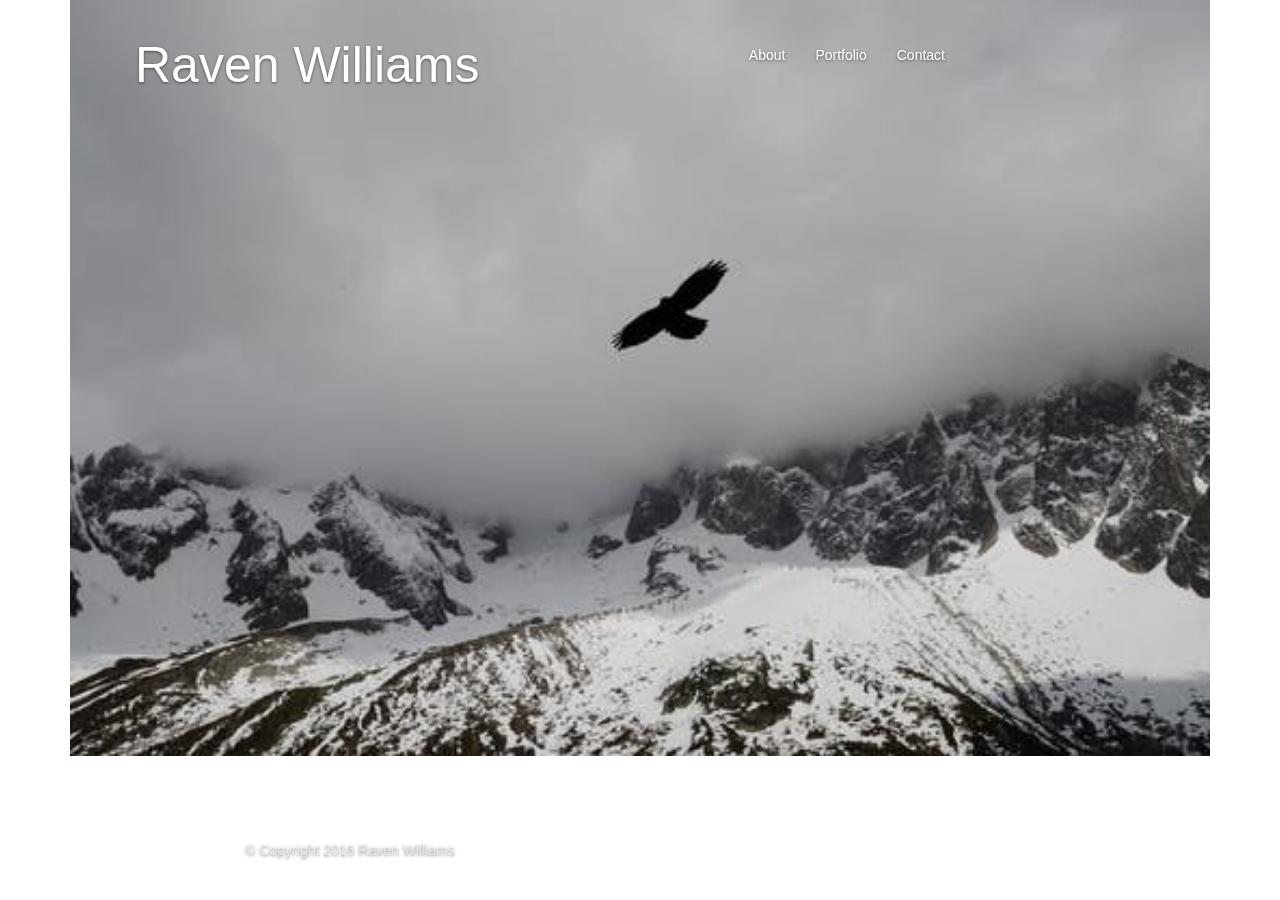
==== index.html @ fa4b3a50 "WIPv.1" ====
<!DOCTYPE html>
<html lang="en">
  <head>
    <meta charset="utf-8">
    <meta http-equiv="X-UA-Compatible" content="IE=edge">
    <meta name="viewport" content="width=device-width, initial-scale=1">
    <!-- The above 3 meta tags *must* come first in the head; any other head content must come *after* these tags -->
    <meta name="description" content="">
    <meta name="author" content="">
    <link rel="icon" href="../../favicon.ico">

    <title>Cover Template for Bootstrap</title>

    <link rel="stylesheet" href="https://maxcdn.bootstrapcdn.com/bootstrap/3.3.6/css/bootstrap.min.css">


    <!-- Bootstrap core CSS -->
    <link href="../../dist/css/bootstrap.min.css" rel="stylesheet">

    <!-- IE10 viewport hack for Surface/desktop Windows 8 bug -->
    <link href="../../assets/css/ie10-viewport-bug-workaround.css" rel="stylesheet">

    <!-- Custom styles for this template -->
    <link href="cover.css" rel="stylesheet">

    <!-- Just for debugging purposes. Don't actually copy these 2 lines! -->
    <!--[if lt IE 9]><script src="../../assets/js/ie8-responsive-file-warning.js"></script><![endif]-->
    <script src="../../assets/js/ie-emulation-modes-warning.js"></script>

    <!-- HTML5 shim and Respond.js for IE8 support of HTML5 elements and media queries -->
    <!--[if lt IE 9]>
      <script src="https://oss.maxcdn.com/html5shiv/3.7.3/html5shiv.min.js"></script>
      <script src="https://oss.maxcdn.com/respond/1.4.2/respond.min.js"></script>
    <![endif]-->
  </head>

  <body>

  <div class="container">
            <img src="assets/images/mountains_nature.jpg" alt="Placeholder" width = 100%>
          </div>

    <div class="site-wrapper">

      <div class="site-wrapper-inner">

        <div class="cover-container">

          <div class="masthead clearfix">
            <div class="inner">

         <div class="navbar-header">     
        <a class="navbar-brand" href="#">Raven Williams</a>
      </div>
      <div class="collapse navbar-collapse" id="bs-example-navbar-collapse-1">
        <ul class="nav navbar-nav navbar-right">
          <li><a href="#">About</a></li>
          <li><a href="#">Portfolio</a></li>
          <li><a href="#">Contact</a></li>
        </ul>
      </div>
    </div>
  </nav>
</div>
</div>
              <!--
              <nav>
              <h3 class="masthead-brand">Raven Williams</h3>
                div class="navbar-header">
                <ul class="nav masthead-nav">
                  <li class="active"><a href="#">About</a></li>
                  <li><a href="#">Portfolio</a></li>
                  <li><a href="#">Contact</a></li>
                </ul>
              </nav>
            </div>
          </div> -->

          <div class="mastfoot">
            <div class="inner">
              <p>© Copyright 2016 Raven Williams</p>
            </div>
          </div>

        </div>

      </div>

    </div>

    <!-- Bootstrap core JavaScript
    ================================================== -->
    <!-- Placed at the end of the document so the pages load faster -->
    <script src="https://ajax.googleapis.com/ajax/libs/jquery/1.12.4/jquery.min.js"></script>
    <script>window.jQuery || document.write('<script src="../../assets/js/vendor/jquery.min.js"><\/script>')</script>
    <script src="../../dist/js/bootstrap.min.js"></script>
    <!-- IE10 viewport hack for Surface/desktop Windows 8 bug -->
    <script src="../../assets/js/ie10-viewport-bug-workaround.js"></script>
  </body>
</html>
---- cover.css ----
/*
 * Globals
 */

/* Links */
a,
a:focus,
a:hover {
  color: #fff;
}

/* Custom default button */
.btn-default,
.btn-default:hover,
.btn-default:focus {
  color: #333;
  text-shadow: none; /* Prevent inheritance from `body` */
  background-color: #fff;
  border: 1px solid #fff;
}


/*
 * Base structure
 */

html,
body {

}
body {
  color: #fff;
  text-align: center;
  text-shadow: 0 1px 3px rgba(0,0,0,.5);
}

/* Extra markup and styles for table-esque vertical and horizontal centering */
.site-wrapper {
  display: table;
  width: 100%;
  height: 100%; /* For at least Firefox */
  min-height: 100%;
  -webkit-box-shadow: inset 0 0 100px rgba(0,0,0,.5);
          box-shadow: inset 0 0 100px rgba(0,0,0,.5);
}
.site-wrapper-inner {
  display: table-cell;
  vertical-align: top;
}
.cover-container {
  margin-right: auto;
  margin-left: auto;
}

/* Padding for spacing */
.inner {
  padding: 30px;
}


/*
 * Header
 */
.navbar-brand {
  margin-top: 10px;
  margin-bottom: 10px;
  margin-left: -200px;
  font-size: 50px;

}

.navnavbar-navnavbar-right {
  margin-right: -200px;

}

.masthead-nav > li {
  display: inline-block;
}
.masthead-nav > li + li {
  margin-left: 20px;
}
.masthead-nav > li > a {
  padding-right: 0;
  padding-left: 0;
  font-size: 16px;
  font-weight: bold;
  color: #fff; /* IE8 proofing */
  color: rgba(255,255,255,.75);
  border-bottom: 2px solid transparent;
}
.masthead-nav > li > a:hover,
.masthead-nav > li > a:focus {
  background-color: transparent;
  border-bottom-color: #a9a9a9;
  border-bottom-color: rgba(255,255,255,.25);
}
.masthead-nav > .active > a,
.masthead-nav > .active > a:hover,
.masthead-nav > .active > a:focus {
  color: #fff;
  border-bottom-color: #fff;
}

@media (min-width: 768px) {
  .masthead-brand {
    float: left;
  }
  .masthead-nav {
    float: right;
  }
}


/*
 * Cover
 */

.cover {
  padding: 0 20px;
}
.cover .btn-lg {
  padding: 10px 20px;
  font-weight: bold;
}


/*
 * Footer
 */

.mastfoot {
  color: #999; /* IE8 proofing */
  color: rgba(255,255,255,.5);

}


/*
 * Affix and center
 */

@media (min-width: 768px) {
  /* Pull out the header and footer */
  .masthead {
    position: fixed;
    top: 0;
  }
  .mastfoot {
    position: fixed;
    bottom: 0;
  }
  /* Start the vertical centering */
  .site-wrapper-inner {
    vertical-align: middle;
  }
  /* Handle the widths */
  .masthead,
  .mastfoot,
  .cover-container {
    width: 100%; /* Must be percentage or pixels for horizontal alignment */
  }
}

@media (min-width: 992px) {
  .masthead,
  .mastfoot,
  .cover-container {
    width: 700px;
  }
}
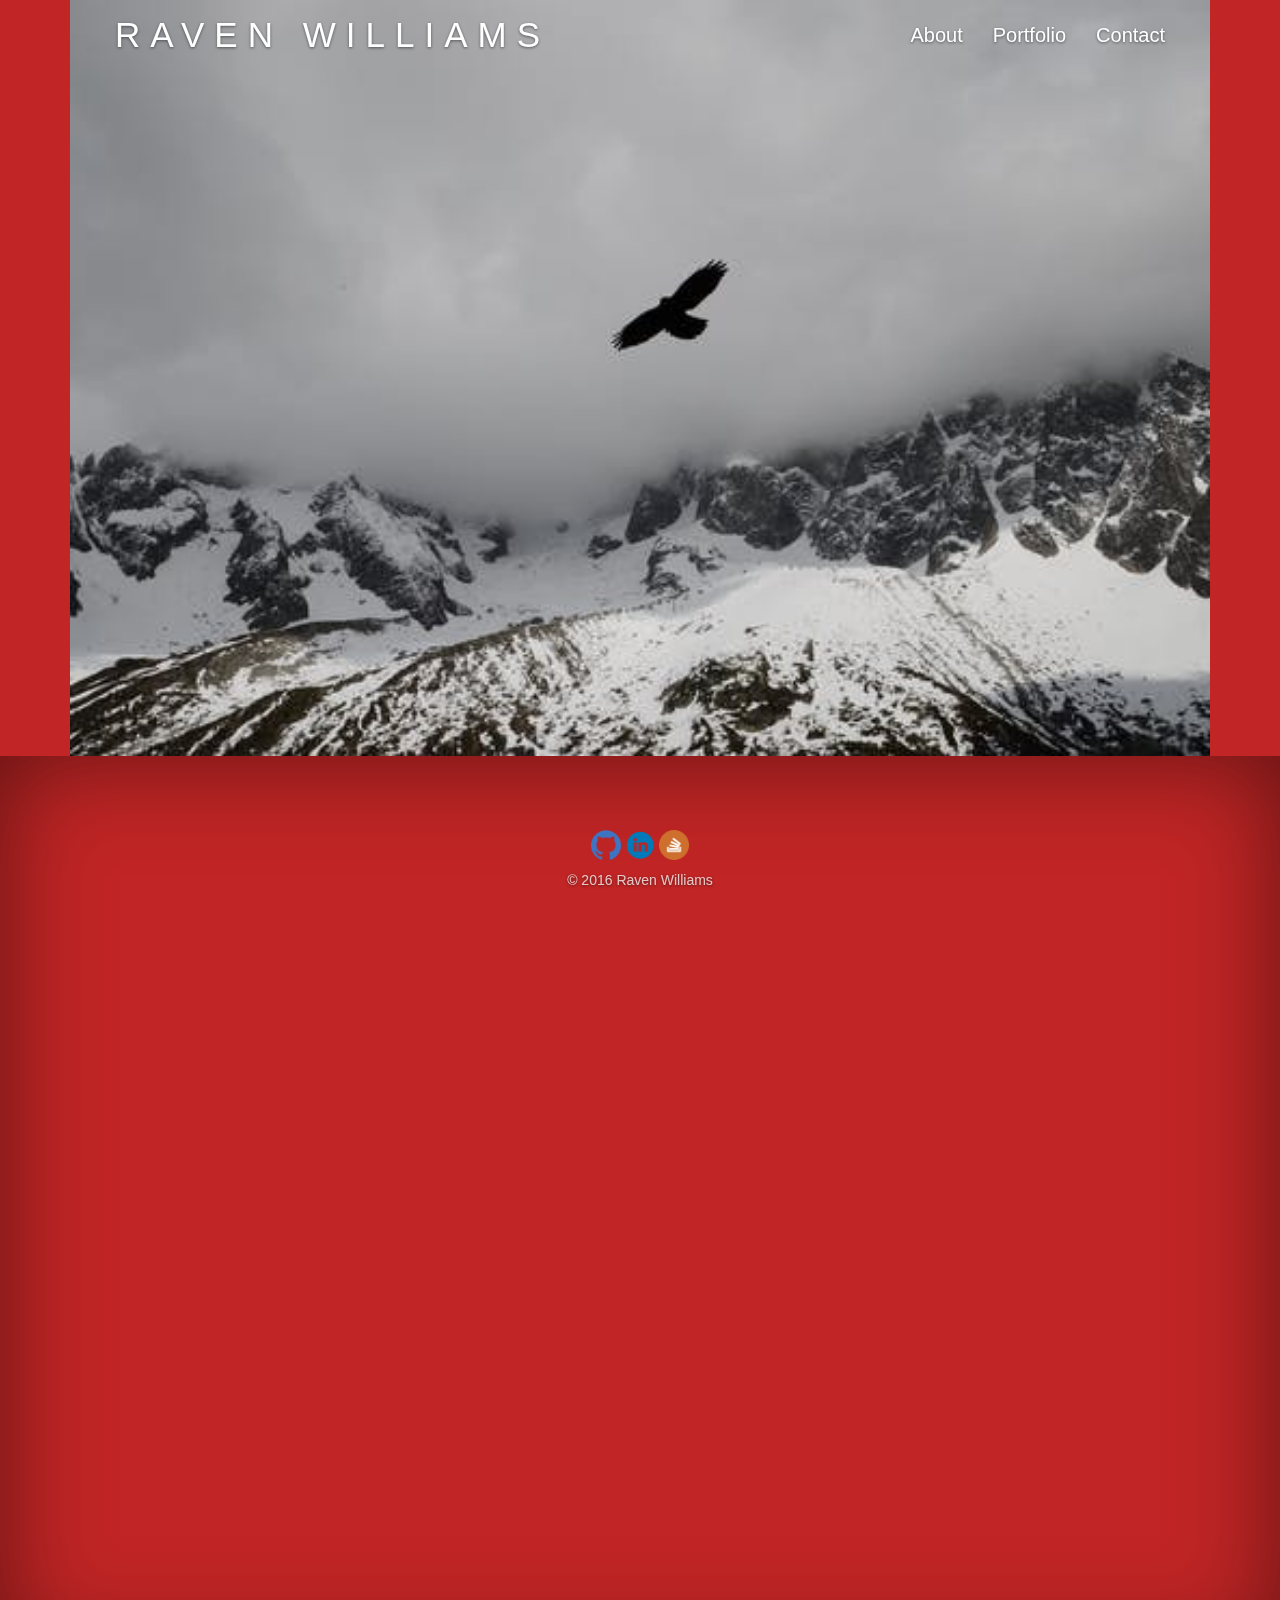
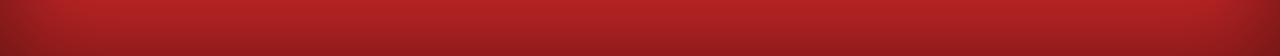
==== commit c7e5e3a0: "WIPv.3" ====
--- a/index.html
+++ b/index.html
@@ -9,7 +9,7 @@
     <meta name="author" content="">
     <link rel="icon" href="../../favicon.ico">
 
-    <title>Cover Template for Bootstrap</title>
+    <title>Bootstrap Portfolio</title>
 
     <link rel="stylesheet" href="https://maxcdn.bootstrapcdn.com/bootstrap/3.3.6/css/bootstrap.min.css">
 
@@ -49,7 +49,23 @@
           <div class="masthead clearfix">
             <div class="inner">
 
-         <div class="navbar-header">     
+            <div class="navbar-header">     
+        <a class="navbar-brand" href="index.html">RAVEN WILLIAMS</a>
+      </div>
+      <div class="collapse navbar-collapse" id="bs-example-navbar-collapse-1">
+        <ul class="nav navbar-nav navbar-right">
+          <li><a href="about.html">About</a></li>
+          <li><a href="portfolio.html">Portfolio</a></li>
+          <li><a href="contact.html">Contact</a></li>
+        </ul>
+      </div>
+    </div>
+  </nav>
+
+
+  <!-- <nav class="navbar navbar-default">
+    <div class="container">
+      <div class="navbar-header">
         <a class="navbar-brand" href="#">Raven Williams</a>
       </div>
       <div class="collapse navbar-collapse" id="bs-example-navbar-collapse-1">
@@ -60,9 +76,11 @@
         </ul>
       </div>
     </div>
-  </nav>
+  </nav>      
 </div>
-</div>
+</div>-->
+            
+
               <!--
               <nav>
               <h3 class="masthead-brand">Raven Williams</h3>
@@ -78,7 +96,13 @@
 
           <div class="mastfoot">
             <div class="inner">
-              <p>© Copyright 2016 Raven Williams</p>
+                  <a href = "https://github.com/rlawton512" target = "_blank"> <img src= "assets/images/Github.png" class="social" alt="GitHub" width=30px/> </a> 
+ 
+                  <a href = "https://www.linkedin.com/in/raven-williams-2712045/" target = "_blank"> <img src = "assets/images/linkedin_circle_color.png" class="social" alt="LinkedIn" width=30px/> </a> 
+
+                  <a href = "https://stackoverflow.com/users/7653252/raven?tab=profile" target = "_blank"> <img src = "assets/images/stackoverflow.png" class="social" alt="Stack Overflow" width=30px></a> 
+                </div>
+              <p>© 2016 Raven Williams</p>
             </div>
           </div>
 
--- a/cover.css
+++ b/cover.css
@@ -27,8 +27,11 @@
 
 html,
 body {
+  height: 100%;
+  background-color: #c12525;
 
 }
+
 body {
   color: #fff;
   text-align: center;
@@ -53,9 +56,11 @@
   margin-left: auto;
 }
 
+
+
 /* Padding for spacing */
 .inner {
-  padding: 30px;
+  padding: 10px;
 }
 
 
@@ -63,15 +68,17 @@
  * Header
  */
 .navbar-brand {
-  margin-top: 10px;
+  margin-top: 0px;
   margin-bottom: 10px;
   margin-left: -200px;
-  font-size: 50px;
+  font-size: 35px;
+  letter-spacing: 10px;
 
 }
 
-.navnavbar-navnavbar-right {
+#bs-example-navbar-collapse-1 {
   margin-right: -200px;
+  font-size: 20px;
 
 }
 
@@ -103,6 +110,10 @@
   border-bottom-color: #fff;
 }
 
+.page-header {
+  margin-bottom: 10px;
+}
+
 @media (min-width: 768px) {
   .masthead-brand {
     float: left;
@@ -112,7 +123,11 @@
   }
 }
 
-
+#details{
+  text-align: justify;
+  font-size: 15px;
+  padding-bottom:15px;
+}
 /*
  * Cover
  */
@@ -131,11 +146,11 @@
  */
 
 .mastfoot {
-  color: #999; /* IE8 proofing */
-  color: rgba(255,255,255,.5);
+
+  color: #fff; /* IE8 proofing */
+  color: rgba(255,255,255,.75);
 
 }
-
 
 /*
  * Affix and center
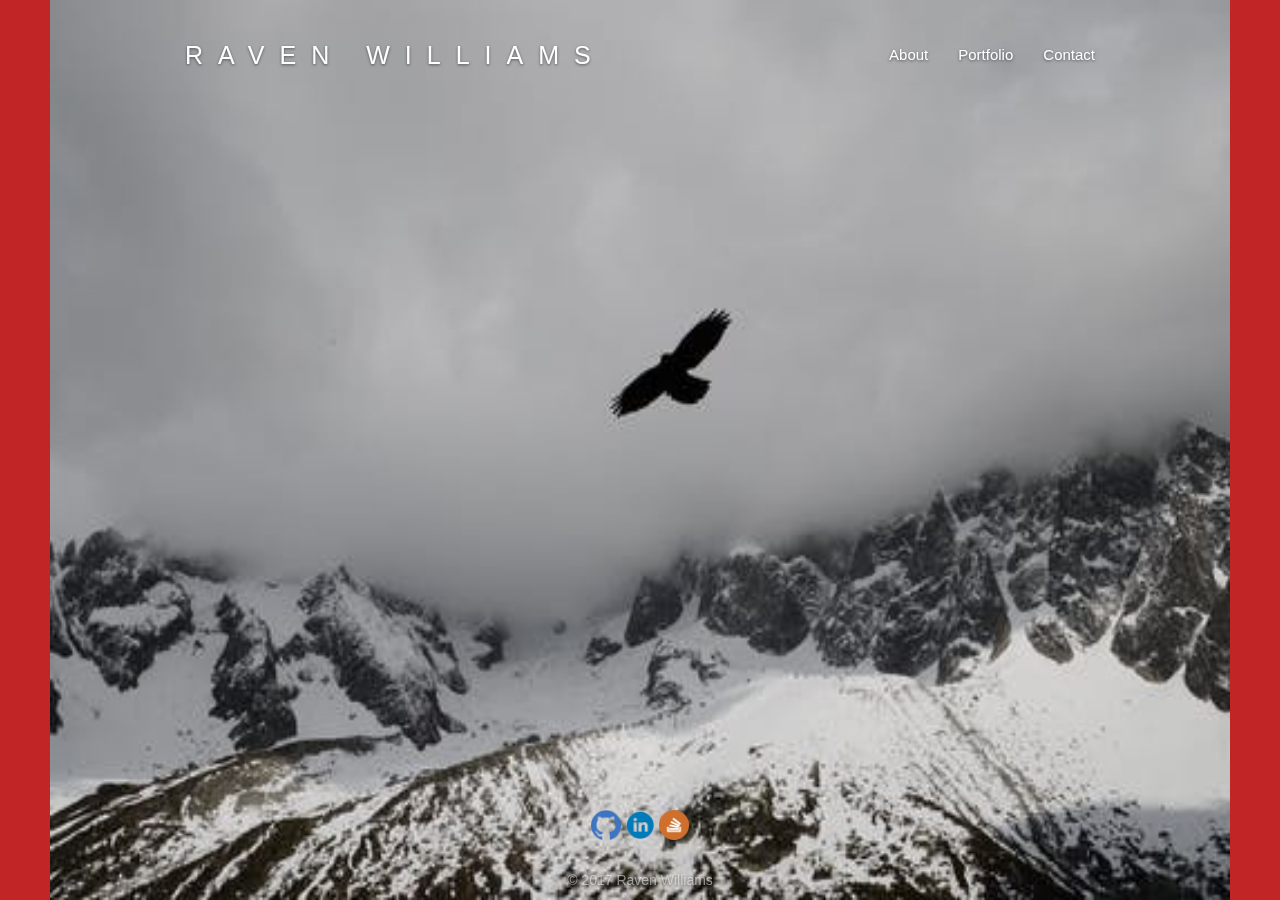
==== commit 9fbac145: "WIP v.5" ====
--- a/index.html
+++ b/index.html
@@ -36,12 +36,13 @@
 
   <body>
 
+<img id = "main_pic" src="assets/images/mountains_nature.jpg" alt="Placeholder" width=100% height=100%>
+          </div> 
   <div class="container">
-            <img src="assets/images/mountains_nature.jpg" alt="Placeholder" width = 100%>
-          </div>
+     
 
     <div class="site-wrapper">
-
+        
       <div class="site-wrapper-inner">
 
         <div class="cover-container">
@@ -61,39 +62,7 @@
       </div>
     </div>
   </nav>
-
-
-  <!-- <nav class="navbar navbar-default">
-    <div class="container">
-      <div class="navbar-header">
-        <a class="navbar-brand" href="#">Raven Williams</a>
-      </div>
-      <div class="collapse navbar-collapse" id="bs-example-navbar-collapse-1">
-        <ul class="nav navbar-nav navbar-right">
-          <li><a href="#">About</a></li>
-          <li><a href="#">Portfolio</a></li>
-          <li><a href="#">Contact</a></li>
-        </ul>
-      </div>
-    </div>
-  </nav>      
-</div>
-</div>-->
-            
-
-              <!--
-              <nav>
-              <h3 class="masthead-brand">Raven Williams</h3>
-                div class="navbar-header">
-                <ul class="nav masthead-nav">
-                  <li class="active"><a href="#">About</a></li>
-                  <li><a href="#">Portfolio</a></li>
-                  <li><a href="#">Contact</a></li>
-                </ul>
-              </nav>
-            </div>
-          </div> -->
-
+  
           <div class="mastfoot">
             <div class="inner">
                   <a href = "https://github.com/rlawton512" target = "_blank"> <img src= "assets/images/Github.png" class="social" alt="GitHub" width=30px/> </a> 
@@ -102,7 +71,7 @@
 
                   <a href = "https://stackoverflow.com/users/7653252/raven?tab=profile" target = "_blank"> <img src = "assets/images/stackoverflow.png" class="social" alt="Stack Overflow" width=30px></a> 
                 </div>
-              <p>© 2016 Raven Williams</p>
+              <p>© 2017 Raven Williams</p>
             </div>
           </div>
 
--- a/cover.css
+++ b/cover.css
@@ -1,4 +1,3 @@
-
 /*
  * Globals
  */
@@ -29,13 +28,17 @@
 body {
   height: 100%;
   background-color: #c12525;
-
 }
-
 body {
   color: #fff;
   text-align: center;
   text-shadow: 0 1px 3px rgba(0,0,0,.5);
+}
+
+#main_pic {
+  border-left:  50px solid;
+  border-right: 50px solid;
+  border-color: #c12525;
 }
 
 /* Extra markup and styles for table-esque vertical and horizontal centering */
@@ -56,37 +59,39 @@
   margin-left: auto;
 }
 
-
-
 /* Padding for spacing */
 .inner {
-  padding: 10px;
+  padding: 30px;
 }
 
 
 /*
  * Header
  */
-.navbar-brand {
-  margin-top: 0px;
-  margin-bottom: 10px;
-  margin-left: -200px;
-  font-size: 35px;
-  letter-spacing: 10px;
+
+ .navbar-brand {
+  letter-spacing: 15px;
+  font-size: 25px;
+  margin-left: -150px;
+
+ }
+
+ #bs-example-navbar-collapse-1 {
+  margin-right: -150px;
+  font-size: 15px;
 
 }
 
-#bs-example-navbar-collapse-1 {
-  margin-right: -200px;
-  font-size: 20px;
-
+.masthead-brand {
+  margin-top: 10px;
+  margin-bottom: 10px;
 }
 
 .masthead-nav > li {
   display: inline-block;
 }
 .masthead-nav > li + li {
-  margin-left: 20px;
+  margin-left: 500px;
 }
 .masthead-nav > li > a {
   padding-right: 0;
@@ -110,8 +115,14 @@
   border-bottom-color: #fff;
 }
 
-.page-header {
-  margin-bottom: 10px;
+h1 {
+  font-size: 20px;
+}
+
+#details{
+  text-align: justify;
+  font-size: 15px;
+  padding-bottom:15px;
 }
 
 @media (min-width: 768px) {
@@ -123,11 +134,7 @@
   }
 }
 
-#details{
-  text-align: justify;
-  font-size: 15px;
-  padding-bottom:15px;
-}
+
 /*
  * Cover
  */
@@ -146,11 +153,10 @@
  */
 
 .mastfoot {
+  color: #999; /* IE8 proofing */
+  color: rgba(255,255,255,.5);
+}
 
-  color: #fff; /* IE8 proofing */
-  color: rgba(255,255,255,.75);
-
-}
 
 /*
  * Affix and center
